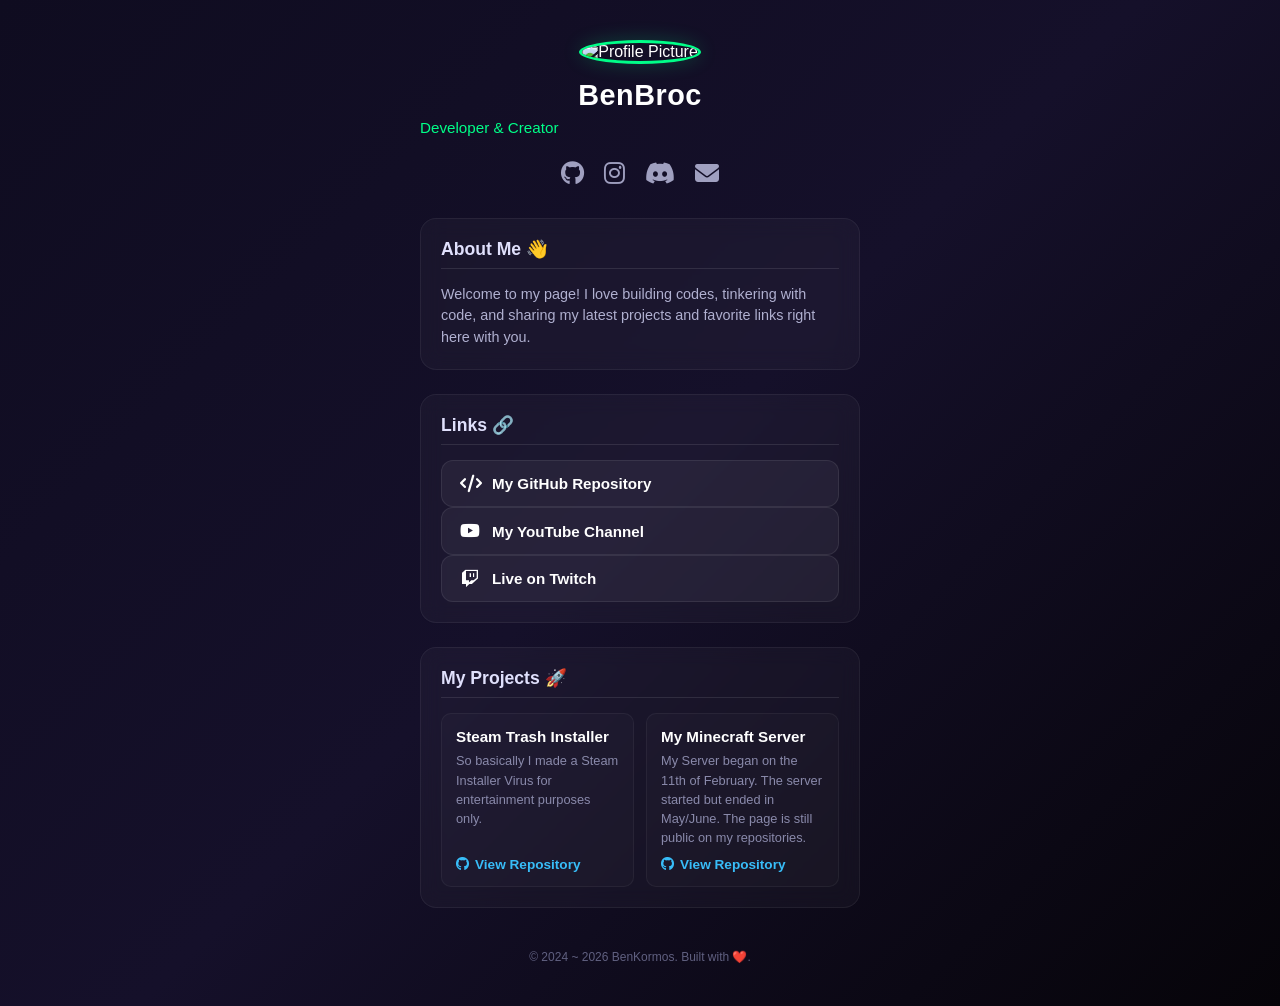
==== index.html @ 5bc1f277 "Update profile image and project descriptions Updated profile image and improved project description" ====
<!DOCTYPE html>
<html lang="en">
<head>
    <meta charset="UTF-8">
    <meta name="viewport" content="width=device-width, initial-scale=1.0">
    <title>My Links & Projects</title>
    <link rel="stylesheet" href="https://cdnjs.cloudflare.com/ajax/libs/font-awesome/6.4.0/css/all.min.css">
    <link rel="stylesheet" href="style.css">
</head>
<body>

    <div class="container">
        <header class="profile">
            <img src="https://github.com/identicons/johndoe.png" alt="Profile Picture" class="avatar">
            <h1>BenBroc</h1>
            <p class="tagline">Developer & Creator</p>
        </header>

        <div class="social-icons">
            <a href="https://github.com/benbroc" target="_blank" title="GitHub"><i class="fab fa-github"></i></a>
            <a href="https://instagram.com" target="_blank" title="Instagram"><i class="fab fa-instagram"></i></a>
            <a href="https://discord.com" target="_blank" title="Discord"><i class="fab fa-discord"></i></a>
            <a href="mailto:your-email@example.com" title="Email"><i class="fas fa-envelope"></i></a>
        </div>

        <section class="section-box">
            <h3>About Me 👋</h3>
            <p>Welcome to my page! I love building codes, tinkering with code, and sharing my latest projects and favorite links right here with you.</p>
        </section>

        <section class="section-box">
            <h3>Links 🔗</h3>
            <div class="links-container">
                <a href="https://github.com/benbroc" target="_blank" class="link-btn">
                    <i class="fas fa-code"></i> My GitHub Repository
                </a>
                <a href="https://youtube.com/@benkormos" target="_blank" class="link-btn">
                    <i class="fab fa-youtube"></i> My YouTube Channel
                </a>
                <a href="https://twitch.tv/benkormos" target="_blank" class="link-btn">
                    <i class="fab fa-twitch"></i> Live on Twitch
                </a>
            </div>
        </section>

        <section class="section-box">
            <h3>My Projects 🚀</h3>
            <div class="project-grid">
                <div class="project-card">
                    <h4>Steam Trash Installer</h4>
                    <p>So basically I made a Steam Installer Virus for entertainment purposes only.</p>
                    <a href="https://github.com/Benbroc/MalwareDatabase/tree/main/SteamTrashVirus" target="_blank">
                        <i class="fab fa-github"></i> View Repository
                    </a>
                </div>
                <div class="project-card">
                    <h4>My Minecraft Server</h4>
                    <p>My Server began on the 11th of February. The server started but ended in May/June. The page is still public on my repositories.</p>
                    <a href="https://github.com/Benbroc/voltix-website-2.0" target="_blank">
                        <i class="fab fa-github"></i> View Repository
                    </a>    
                </div>
            </div>
        </section>

        <footer class="footer">
            <p>© 2024 ~ 2026 BenKormos. Built with ❤️.</p>
        </footer>
    </div>

</body>
</html>
---- style.css ----
/* Base Layout & Dynamic Background */
body {
    font-family: 'Segoe UI', Roboto, Helvetica, Arial, sans-serif;
    background: linear-gradient(135deg, #0f0c20, #15102a, #060409);
    color: #ffffff;
    margin: 0;
    padding: 0;
    display: flex;
    justify-content: center;
    align-items: center;
    min-height: 100vh;
}

/* Main Wrapper */
.container {
    width: 100%;
    max-width: 480px;
    padding: 40px 20px;
    box-sizing: border-box;
}

/* Profile Header */
.profile {
    text-align: center;
    margin-bottom: 20px;
}

.avatar {
    width: 100px;
    height: 100px;
    border-radius: 50%;
    border: 3px solid #00ff88;
    box-shadow: 0 0 20px rgba(0, 255, 136, 0.2);
    object-fit: cover;
    transition: transform 0.3s ease;
}

.avatar:hover {
    transform: scale(1.05) rotate(5deg);
}

h1 {
    font-size: 1.8rem;
    margin: 15px 0 5px 0;
    letter-spacing: 0.5px;
}

.tagline {
    font-size: 0.95rem;
    color: #00ff88;
    margin: 0;
    font-weight: 500;
}

/* Social Media Icons Bar */
.social-icons {
    display: flex;
    justify-content: center;
    gap: 20px;
    margin-bottom: 30px;
}

.social-icons a {
    color: #a0a0c0;
    font-size: 1.5rem;
    transition: all 0.2s ease;
}

.social-icons a:hover {
    color: #00ff88;
    transform: translateY(-3px);
}

/* General Layout Cards */
.section-box, .links-section {
    background: rgba(255, 255, 255, 0.03);
    border: 1px solid rgba(255, 255, 255, 0.06);
    border-radius: 16px;
    padding: 20px;
    margin-bottom: 24px;
    backdrop-filter: blur(10px);
}

h3 {
    font-size: 1.1rem;
    margin-top: 0;
    margin-bottom: 15px;
    color: #e0e0fc;
    text-align: left;
    border-bottom: 1px solid rgba(255, 255, 255, 0.1);
    padding-bottom: 8px;
}

p {
    font-size: 0.9rem;
    line-height: 1.5;
    color: #b0b0d0;
    margin: 0;
    text-align: left;
}

/* Link Button System */
.links-section {
    display: flex;
    flex-direction: column;
    gap: 12px;
}

.link-btn {
    display: flex;
    align-items: center;
    gap: 12px;
    background: rgba(255, 255, 255, 0.05);
    color: #ffffff;
    text-decoration: none;
    padding: 14px 18px;
    border-radius: 12px;
    font-weight: 600;
    font-size: 0.95rem;
    border: 1px solid rgba(255, 255, 255, 0.08);
    transition: all 0.25s ease;
}

.link-btn i {
    font-size: 1.1rem;
    width: 20px;
    text-align: center;
}

.link-btn:hover {
    background: #00ff88;
    color: #120f24;
    border-color: #00ff88;
    transform: translateY(-2px);
    box-shadow: 0 6px 20px rgba(0, 255, 136, 0.25);
}

/* Projects Showcase Grid */
.project-grid {
    display: grid;
    grid-template-columns: 1fr 1fr;
    gap: 12px;
}

.project-card {
    background: rgba(255, 255, 255, 0.02);
    border: 1px solid rgba(255, 255, 255, 0.05);
    border-radius: 10px;
    padding: 14px;
    text-align: left;
    display: flex;
    flex-direction: column;
    justify-content: space-between;
}

.project-card h4 {
    margin: 0 0 6px 0;
    font-size: 0.95rem;
    color: #ffffff;
}

.project-card p {
    font-size: 0.8rem;
    color: #8a8aab;
    margin-bottom: 10px;
}

/* Clear, borderless Blue Links under projects */
.project-card a {
    color: #38bdf8;
    text-decoration: none;
    font-size: 0.85rem;
    font-weight: 600;
    display: inline-flex;
    align-items: center;
    gap: 6px;
    margin-top: auto;
    width: fit-content;
    transition: color 0.2s ease;
}

.project-card a:hover {
    color: #00ff88;
    text-decoration: underline;
}

/* Footer Credits */
.footer {
    text-align: center;
    margin-top: 40px;
}

.footer p {
    font-size: 0.75rem;
    color: #606080;
    text-align: center;
}
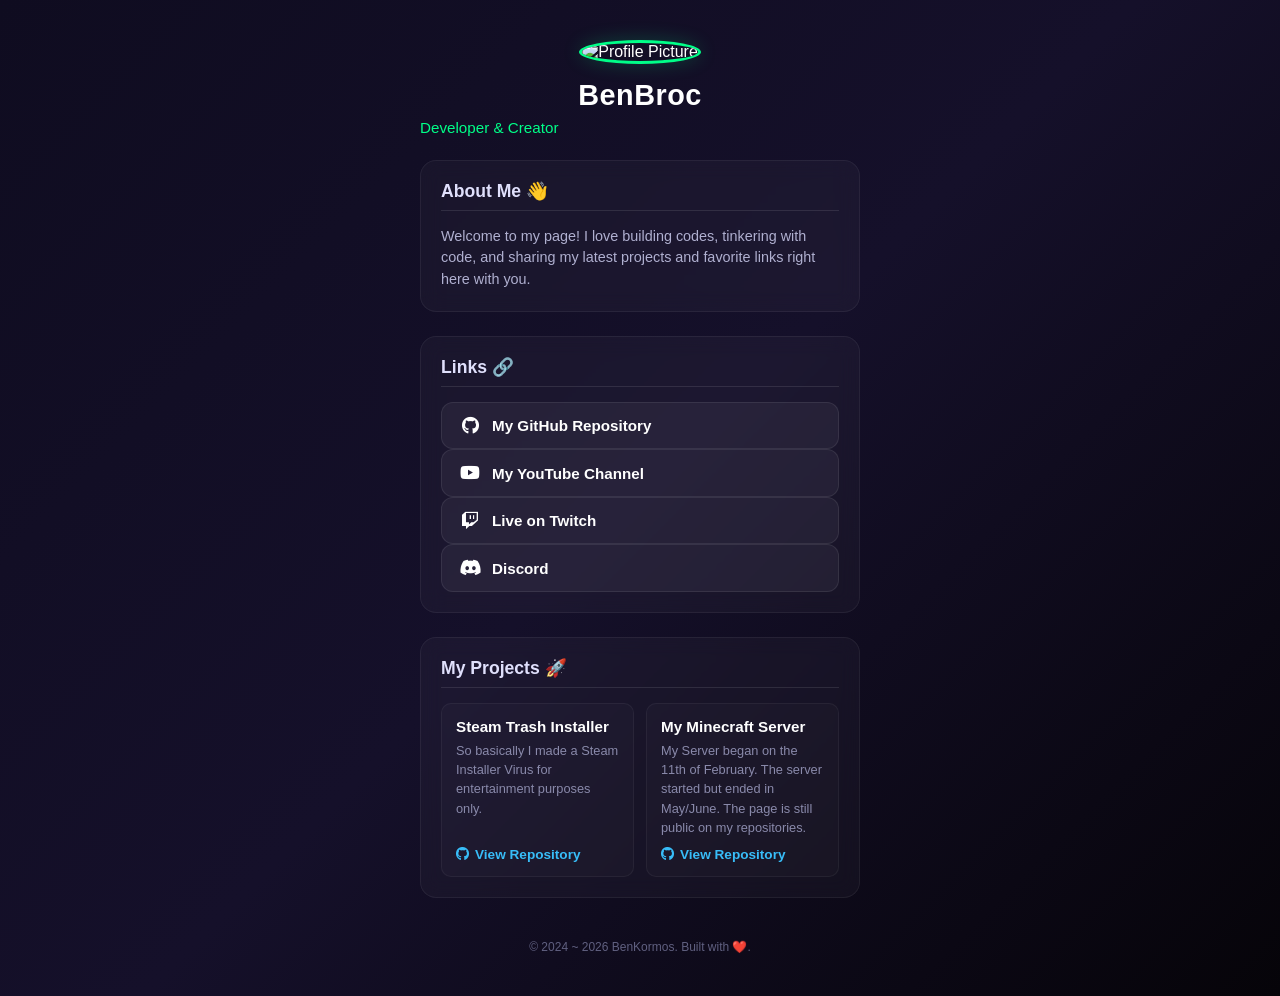
==== commit 569bd7a1: "Update profile picture in index.html" ====
--- a/index.html
+++ b/index.html
@@ -11,17 +11,10 @@
 
     <div class="container">
         <header class="profile">
-            <img src="https://github.com/identicons/johndoe.png" alt="Profile Picture" class="avatar">
+            <img src="channels4_profile.jpg" alt="Profile Picture" class="avatar">
             <h1>BenBroc</h1>
             <p class="tagline">Developer & Creator</p>
         </header>
-
-        <div class="social-icons">
-            <a href="https://github.com/benbroc" target="_blank" title="GitHub"><i class="fab fa-github"></i></a>
-            <a href="https://instagram.com" target="_blank" title="Instagram"><i class="fab fa-instagram"></i></a>
-            <a href="https://discord.com" target="_blank" title="Discord"><i class="fab fa-discord"></i></a>
-            <a href="mailto:your-email@example.com" title="Email"><i class="fas fa-envelope"></i></a>
-        </div>
 
         <section class="section-box">
             <h3>About Me 👋</h3>
@@ -32,13 +25,16 @@
             <h3>Links 🔗</h3>
             <div class="links-container">
                 <a href="https://github.com/benbroc" target="_blank" class="link-btn">
-                    <i class="fas fa-code"></i> My GitHub Repository
+                    <i class="fab fa-github"></i> My GitHub Repository
                 </a>
                 <a href="https://youtube.com/@benkormos" target="_blank" class="link-btn">
                     <i class="fab fa-youtube"></i> My YouTube Channel
                 </a>
                 <a href="https://twitch.tv/benkormos" target="_blank" class="link-btn">
                     <i class="fab fa-twitch"></i> Live on Twitch
+                </a>
+                <a href="https://discord.com" target="_blank" class="link-btn">
+                    <i class="fab fa-discord"></i> Discord
                 </a>
             </div>
         </section>
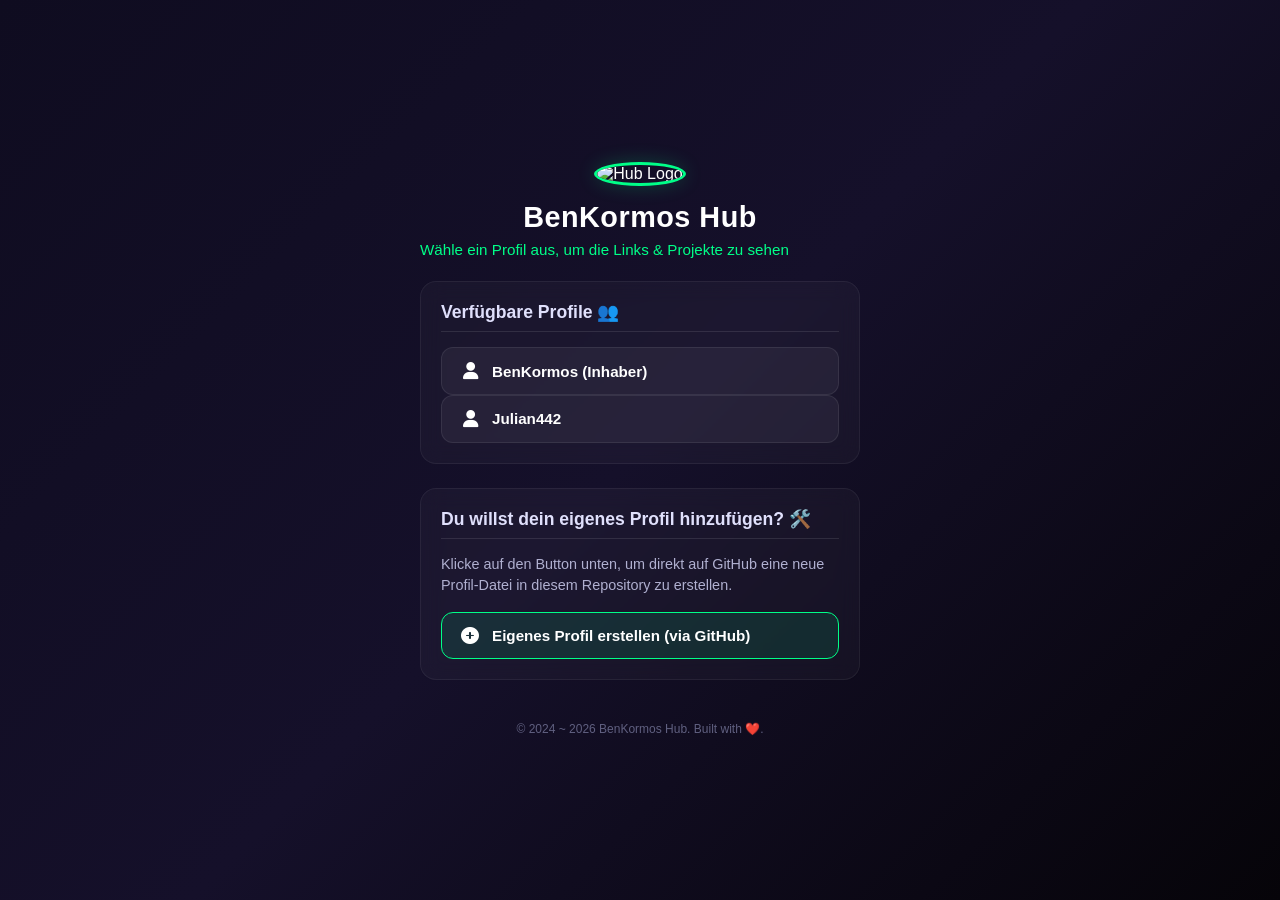
==== commit 6d69b612: "Add link to Julian442 in index.html" ====
--- a/index.html
+++ b/index.html
@@ -3,7 +3,10 @@
 <head>
     <meta charset="UTF-8">
     <meta name="viewport" content="width=device-width, initial-scale=1.0">
-    <title>My Links & Projects</title>
+    <title>BenKormos Hub & Profiles</title>
+    
+    <link rel="icon" type="image/jpeg" href="channels4_profile.jpg">
+    
     <link rel="stylesheet" href="https://cdnjs.cloudflare.com/ajax/libs/font-awesome/6.4.0/css/all.min.css">
     <link rel="stylesheet" href="style.css">
 </head>
@@ -11,56 +14,39 @@
 
     <div class="container">
         <header class="profile">
-            <img src="channels4_profile.jpg" alt="Profile Picture" class="avatar">
-            <h1>BenBroc</h1>
-            <p class="tagline">Developer & Creator</p>
+            <img src="channels4_profile.jpg" alt="Hub Logo" class="avatar">
+            <h1>BenKormos Hub</h1>
+            <p class="tagline">Wähle ein Profil aus, um die Links & Projekte zu sehen</p>
         </header>
 
         <section class="section-box">
-            <h3>About Me 👋</h3>
-            <p>Welcome to my page! I love building codes, tinkering with code, and sharing my latest projects and favorite links right here with you.</p>
+            <h3>Verfügbare Profile 👥</h3>
+            <div class="links-container">
+                
+                <a href="benkormos.html" class="link-btn">
+                    <i class="fas fa-user"></i> BenKormos (Inhaber)
+                </a>
+                
+                                <a href="Julian422.html" class="link-btn">
+                    <i class="fas fa-user"></i> Julian442
+                </a>
+                
+                </div>
         </section>
 
         <section class="section-box">
-            <h3>Links 🔗</h3>
+            <h3>Du willst dein eigenes Profil hinzufügen? 🛠️</h3>
+            <p style="margin-bottom: 15px;">Klicke auf den Button unten, um direkt auf GitHub eine neue Profil-Datei in diesem Repository zu erstellen.</p>
+            
             <div class="links-container">
-                <a href="https://github.com/benbroc" target="_blank" class="link-btn">
-                    <i class="fab fa-github"></i> My GitHub Repository
-                </a>
-                <a href="https://youtube.com/@benkormos" target="_blank" class="link-btn">
-                    <i class="fab fa-youtube"></i> My YouTube Channel
-                </a>
-                <a href="https://twitch.tv/benkormos" target="_blank" class="link-btn">
-                    <i class="fab fa-twitch"></i> Live on Twitch
-                </a>
-                <a href="https://discord.com" target="_blank" class="link-btn">
-                    <i class="fab fa-discord"></i> Discord
+                <a href="https://github.com/Benbroc/kaboom.github.io/new/main?filename=dein-name.html" target="_blank" class="link-btn" style="background: rgba(0, 255, 136, 0.1); border-color: #00ff88;">
+                    <i class="fas fa-plus-circle"></i> Eigenes Profil erstellen (via GitHub)
                 </a>
             </div>
         </section>
 
-        <section class="section-box">
-            <h3>My Projects 🚀</h3>
-            <div class="project-grid">
-                <div class="project-card">
-                    <h4>Steam Trash Installer</h4>
-                    <p>So basically I made a Steam Installer Virus for entertainment purposes only.</p>
-                    <a href="https://github.com/Benbroc/MalwareDatabase/tree/main/SteamTrashVirus" target="_blank">
-                        <i class="fab fa-github"></i> View Repository
-                    </a>
-                </div>
-                <div class="project-card">
-                    <h4>My Minecraft Server</h4>
-                    <p>My Server began on the 11th of February. The server started but ended in May/June. The page is still public on my repositories.</p>
-                    <a href="https://github.com/Benbroc/voltix-website-2.0" target="_blank">
-                        <i class="fab fa-github"></i> View Repository
-                    </a>    
-                </div>
-            </div>
-        </section>
-
         <footer class="footer">
-            <p>© 2024 ~ 2026 BenKormos. Built with ❤️.</p>
+            <p>© 2024 ~ 2026 BenKormos Hub. Built with ❤️.</p>
         </footer>
     </div>
 
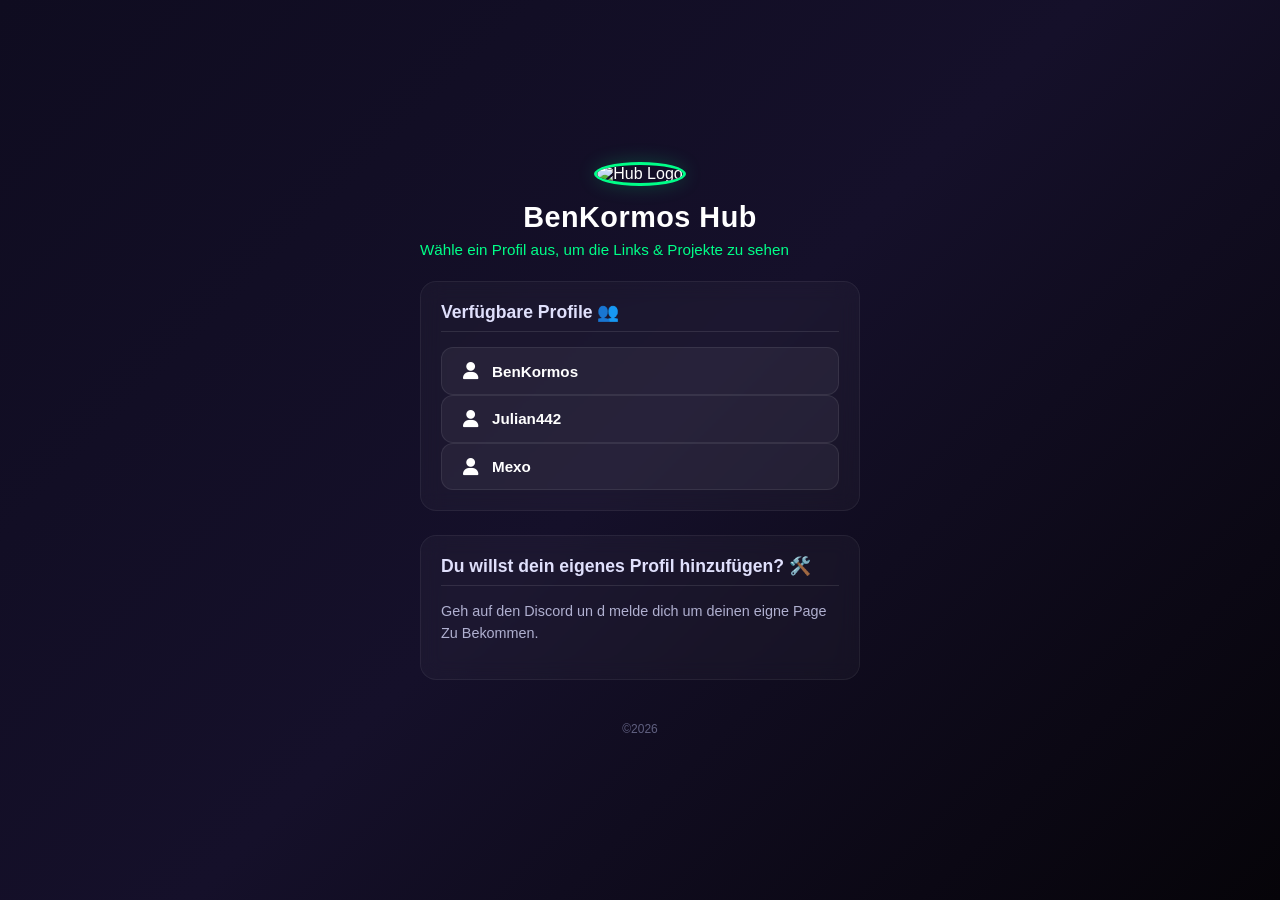
==== commit c75a7163: "Update link for Julian442 to point to julian.html" ====
--- a/index.html
+++ b/index.html
@@ -3,7 +3,7 @@
 <head>
     <meta charset="UTF-8">
     <meta name="viewport" content="width=device-width, initial-scale=1.0">
-    <title>BenKormos Hub & Profiles</title>
+    <title>Linkhub</title>
     
     <link rel="icon" type="image/jpeg" href="channels4_profile.jpg">
     
@@ -24,11 +24,15 @@
             <div class="links-container">
                 
                 <a href="benkormos.html" class="link-btn">
-                    <i class="fas fa-user"></i> BenKormos (Inhaber)
+                    <i class="fas fa-user"></i> BenKormos
                 </a>
                 
-                                <a href="Julian422.html" class="link-btn">
+                <a href="julian.html" class="link-btn">
                     <i class="fas fa-user"></i> Julian442
+                </a>
+
+                <a href="mexo.html" class="link-btn">
+                    <i class="fas fa-user"></i> Mexo
                 </a>
                 
                 </div>
@@ -36,17 +40,12 @@
 
         <section class="section-box">
             <h3>Du willst dein eigenes Profil hinzufügen? 🛠️</h3>
-            <p style="margin-bottom: 15px;">Klicke auf den Button unten, um direkt auf GitHub eine neue Profil-Datei in diesem Repository zu erstellen.</p>
+            <p style="margin-bottom: 15px;">Geh auf den Discord un d melde dich um deinen eigne Page Zu Bekommen.</p>
             
-            <div class="links-container">
-                <a href="https://github.com/Benbroc/kaboom.github.io/new/main?filename=dein-name.html" target="_blank" class="link-btn" style="background: rgba(0, 255, 136, 0.1); border-color: #00ff88;">
-                    <i class="fas fa-plus-circle"></i> Eigenes Profil erstellen (via GitHub)
-                </a>
-            </div>
         </section>
 
         <footer class="footer">
-            <p>© 2024 ~ 2026 BenKormos Hub. Built with ❤️.</p>
+            <p>©2026</p>
         </footer>
     </div>
 
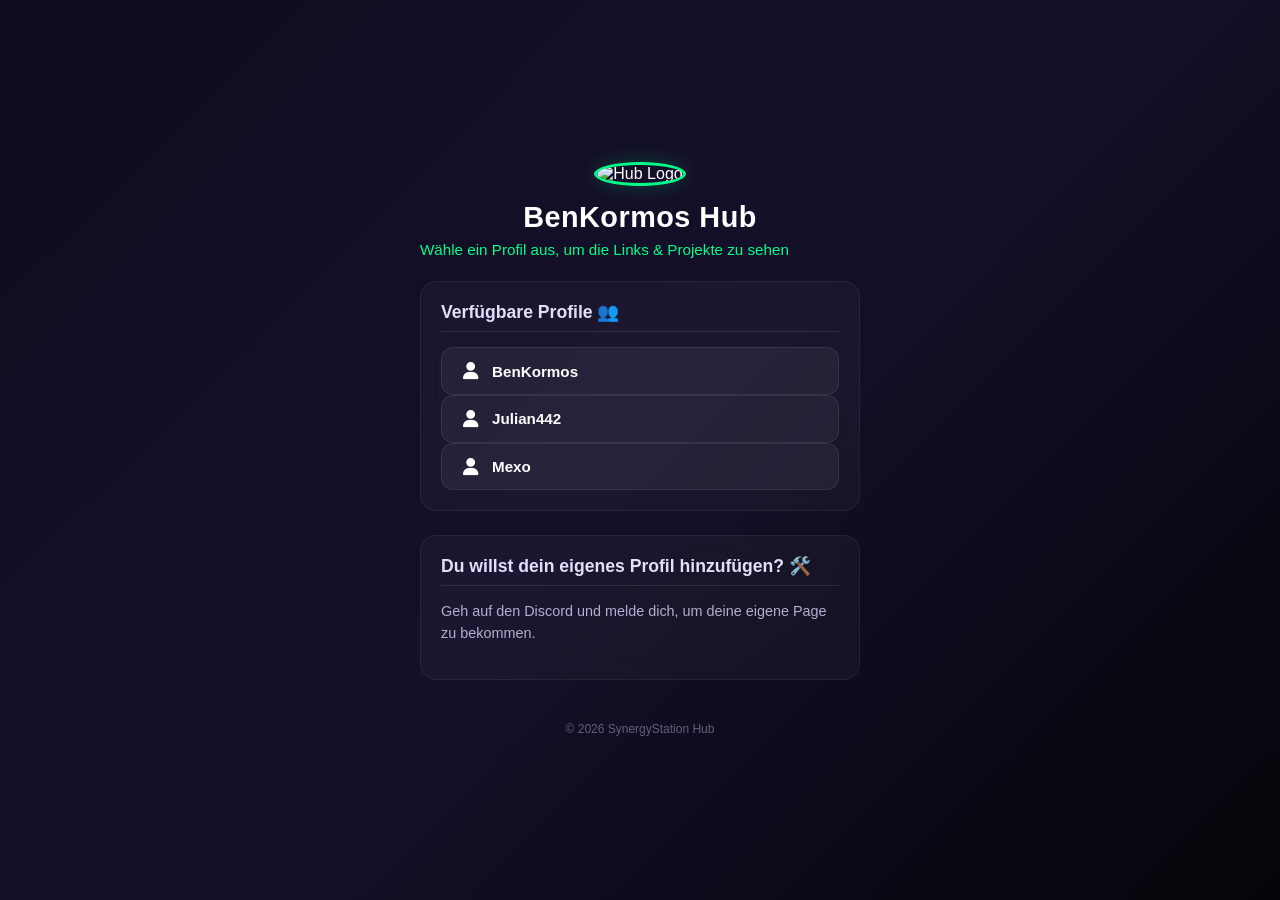
==== commit d86b3cdf: "Update index.html" ====
--- a/index.html
+++ b/index.html
@@ -5,29 +5,33 @@
     <meta name="viewport" content="width=device-width, initial-scale=1.0">
     <title>Linkhub</title>
     
-    <link rel="icon" type="image/jpeg" href="channels4_profile.jpg">
+    <!-- Favicon -->
+    <link rel="icon" type="image/jpeg" href="benkormos/benkormos.jpg">
     
+    <!-- FontAwesome for modern icons -->
     <link rel="stylesheet" href="https://cdnjs.cloudflare.com/ajax/libs/font-awesome/6.4.0/css/all.min.css">
     <link rel="stylesheet" href="style.css">
 </head>
 <body>
 
     <div class="container">
+        <!-- Hub Header -->
         <header class="profile">
-            <img src="channels4_profile.jpg" alt="Hub Logo" class="avatar">
+            <img src="benkormos/benkormos.jpg" alt="Hub Logo" class="avatar">
             <h1>BenKormos Hub</h1>
             <p class="tagline">Wähle ein Profil aus, um die Links & Projekte zu sehen</p>
         </header>
 
+        <!-- Profiles Selection Section -->
         <section class="section-box">
             <h3>Verfügbare Profile 👥</h3>
             <div class="links-container">
                 
-                <a href="benkormos.html" class="link-btn">
+                <a href="benkormos/benkormos.html" class="link-btn">
                     <i class="fas fa-user"></i> BenKormos
                 </a>
                 
-                <a href="julian.html" class="link-btn">
+                <a href="julian442/julian.html" class="link-btn">
                     <i class="fas fa-user"></i> Julian442
                 </a>
 
@@ -35,19 +39,20 @@
                     <i class="fas fa-user"></i> Mexo
                 </a>
                 
-                </div>
+            </div>
         </section>
 
+        <!-- Discord Info Section -->
         <section class="section-box">
             <h3>Du willst dein eigenes Profil hinzufügen? 🛠️</h3>
-            <p style="margin-bottom: 15px;">Geh auf den Discord un d melde dich um deinen eigne Page Zu Bekommen.</p>
-            
+            <p style="margin-bottom: 15px;">Geh auf den Discord und melde dich, um deine eigene Page zu bekommen.</p>
         </section>
 
+        <!-- Footer -->
         <footer class="footer">
-            <p>©2026</p>
+            <p>© 2026 SynergyStation Hub</p>
         </footer>
     </div>
 
 </body>
-</html>
+</html>
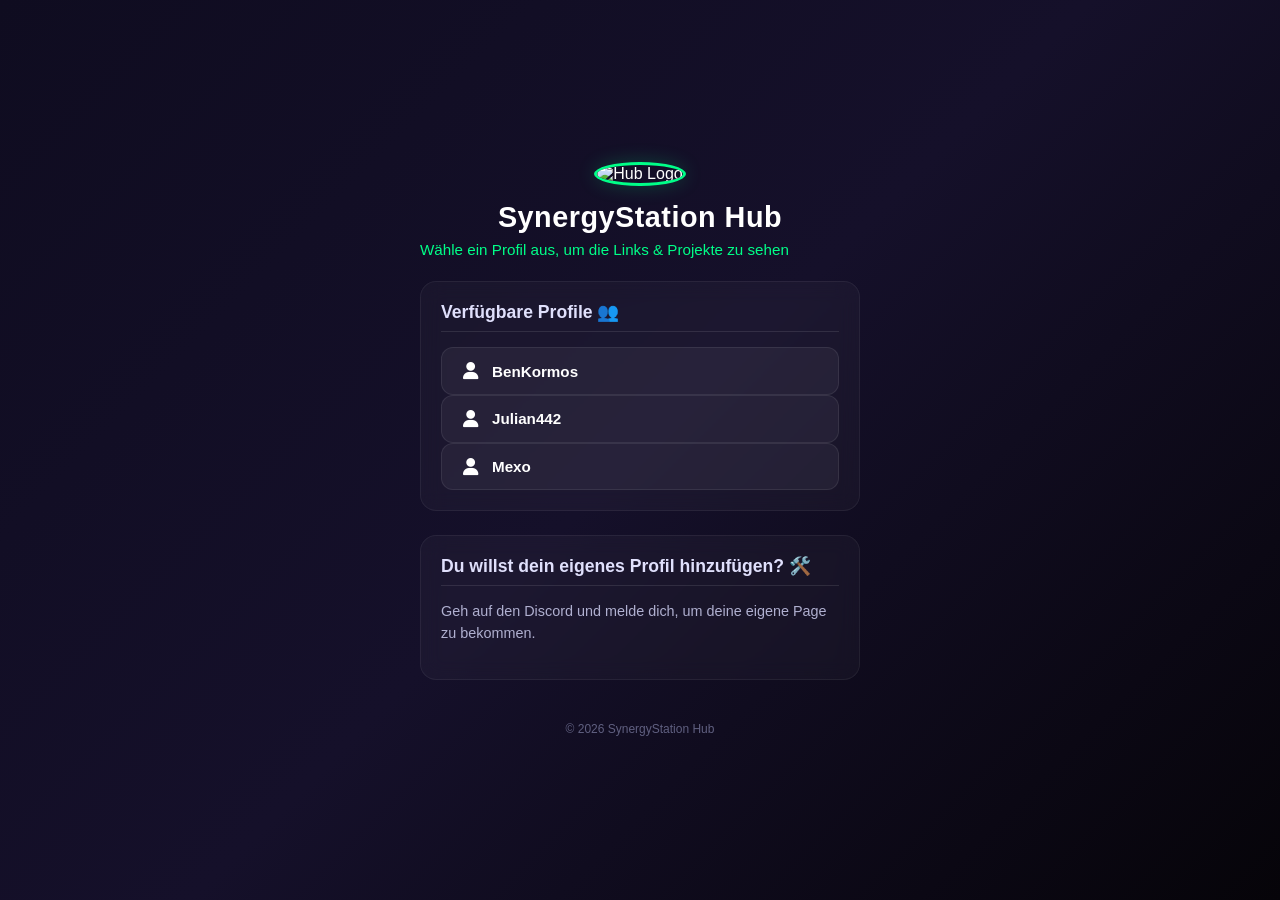
==== commit 2800c2e7: "Updates to the Website" ====
--- a/index.html
+++ b/index.html
@@ -3,7 +3,7 @@
 <head>
     <meta charset="UTF-8">
     <meta name="viewport" content="width=device-width, initial-scale=1.0">
-    <title>Linkhub</title>
+    <title>SynergyStation Hub</title>
     
     <!-- Favicon -->
     <link rel="icon" type="image/jpeg" href="benkormos/benkormos.jpg">
@@ -18,20 +18,26 @@
         <!-- Hub Header -->
         <header class="profile">
             <img src="benkormos/benkormos.jpg" alt="Hub Logo" class="avatar">
-            <h1>BenKormos Hub</h1>
+            <h1>SynergyStation Hub</h1>
             <p class="tagline">Wähle ein Profil aus, um die Links & Projekte zu sehen</p>
         </header>
+
+        <!-- Dynamic Update Banner -->
+        <section class="section-box" id="update-section" style="display: none; border-color: rgba(0, 255, 136, 0.3);">
+            <h3>Letztes Update 🚀</h3>
+            <p id="update-text">Lade neueste Updates...</p>
+        </section>
 
         <!-- Profiles Selection Section -->
         <section class="section-box">
             <h3>Verfügbare Profile 👥</h3>
             <div class="links-container">
                 
-                <a href="benkormos/benkormos.html" class="link-btn">
+                <a href="benkormos.html" class="link-btn">
                     <i class="fas fa-user"></i> BenKormos
                 </a>
                 
-                <a href="julian442/julian.html" class="link-btn">
+                <a href="julian.html" class="link-btn">
                     <i class="fas fa-user"></i> Julian442
                 </a>
 
@@ -54,5 +60,56 @@
         </footer>
     </div>
 
+    <!-- JavaScript für die automatische Update-Erkennung via GitHub API -->
+    <script>
+        async function fetchLatestUpdate() {
+            // Ersetze 'DEIN_GITHUB_NAME' und 'REPOSITORY_NAME' mit deinen echten GitHub-Daten!
+            const owner = 'Benbroc'; 
+            const repo = 'kaboom.github.io'; // Oder wie dein Repository heißt
+            const path = 'update';
+
+            const updateSection = document.getElementById('update-section');
+            const updateText = document.getElementById('update-text');
+
+            try {
+                const response = await fetch(`https://api.github.com/repos/${owner}/${repo}/contents/${path}`);
+                
+                if (!response.ok) return; // Wenn der Ordner nicht existiert oder leer ist, bleibt die Box unsichtbar
+
+                const items = await response.ok ? await response.json() : [];
+                
+                // Filtere nur nach Ordnern, die dem Format YYYY.MM.DD entsprechen
+                const dateFolders = items
+                    .filter(item => item.type === 'dir' && /^\d{4}\.\d{2}\.\d{2}$/.test(item.name))
+                    .map(item => item.name)
+                    .sort(); // Sortiert aufsteigend
+
+                if (dateFolders.length > 0) {
+                    // Nimm den neuesten Ordner (den letzten nach der Sortierung)
+                    const latestFolder = dateFolders[dateFolders.length - 1];
+                    
+                    // Splitte das Format "2026.12.17" auf
+                    const [year, month, day] = latestFolder.split('.');
+                    
+                    // Monatsnamen für die deutsche Anzeige
+                    const months = [
+                        "Januar", "Februar", "März", "April", "Mai", "Juni",
+                        "Juli", "August", "September", "Oktober", "November", "Dezember"
+                    ];
+                    
+                    const monthName = months[parseInt(month, 10) - 1];
+
+                    // Text anpassen und die Box sichtbar machen
+                    updateText.innerHTML = `Am <strong>${parseInt(day, 10)}. ${monthName} ${year}</strong> wurde eine neue Update-Datei im Update-Ordner veröffentlicht.`;
+                    updateSection.style.display = 'block';
+                }
+            } catch (error) {
+                console.error("Fehler beim Laden der Updates:", error);
+            }
+        }
+
+        // Führe die Funktion beim Laden der Seite aus
+        document.addEventListener('DOMContentLoaded', fetchLatestUpdate);
+    </script>
 </body>
 </html>
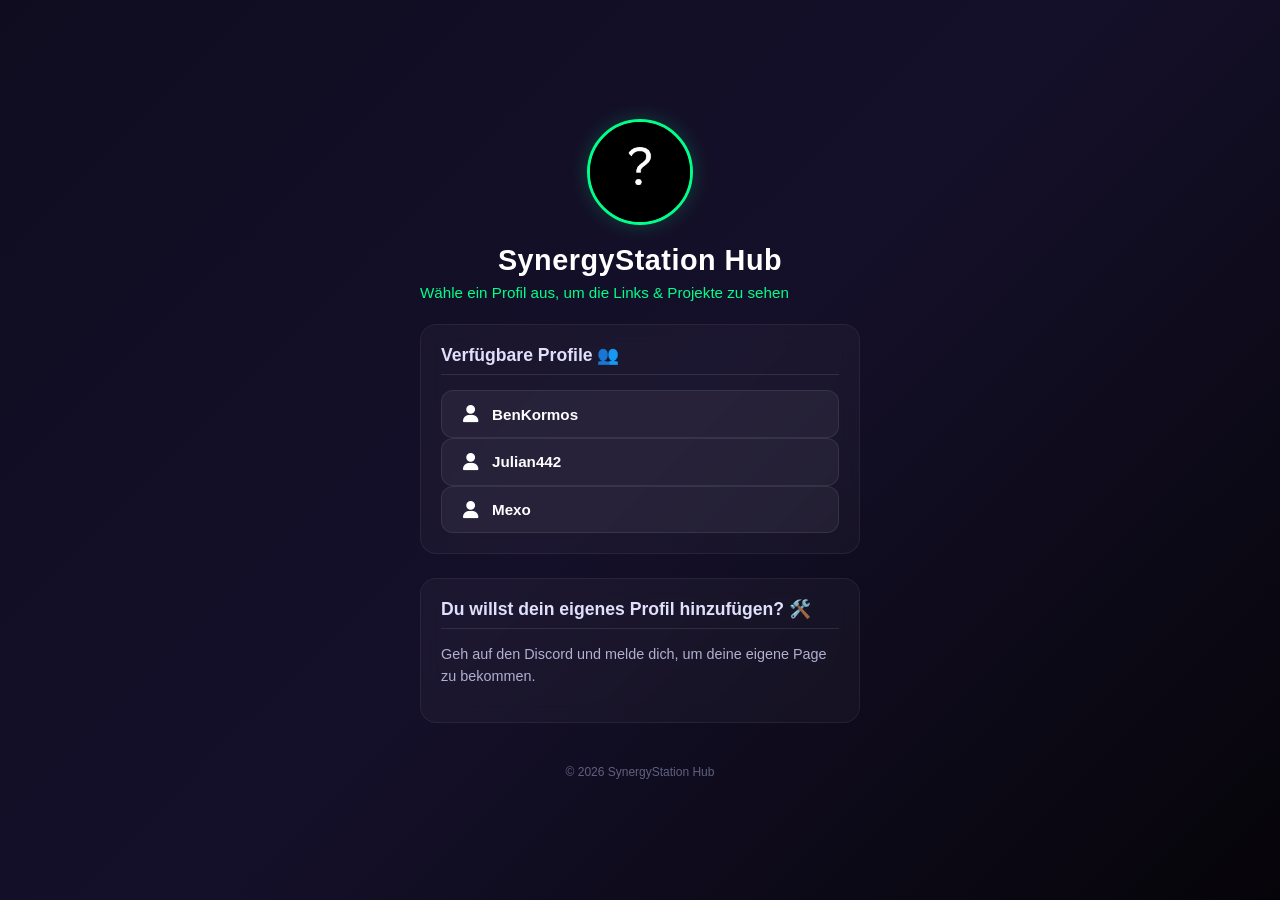
==== commit 0b07826f: "Updates to the Website" ====
--- a/index.html
+++ b/index.html
@@ -17,7 +17,7 @@
     <div class="container">
         <!-- Hub Header -->
         <header class="profile">
-            <img src="benkormos/benkormos.jpg" alt="Hub Logo" class="avatar">
+            <img src="benkormos.profilbild.jpg" alt="Hub Logo" class="avatar">
             <h1>SynergyStation Hub</h1>
             <p class="tagline">Wähle ein Profil aus, um die Links & Projekte zu sehen</p>
         </header>
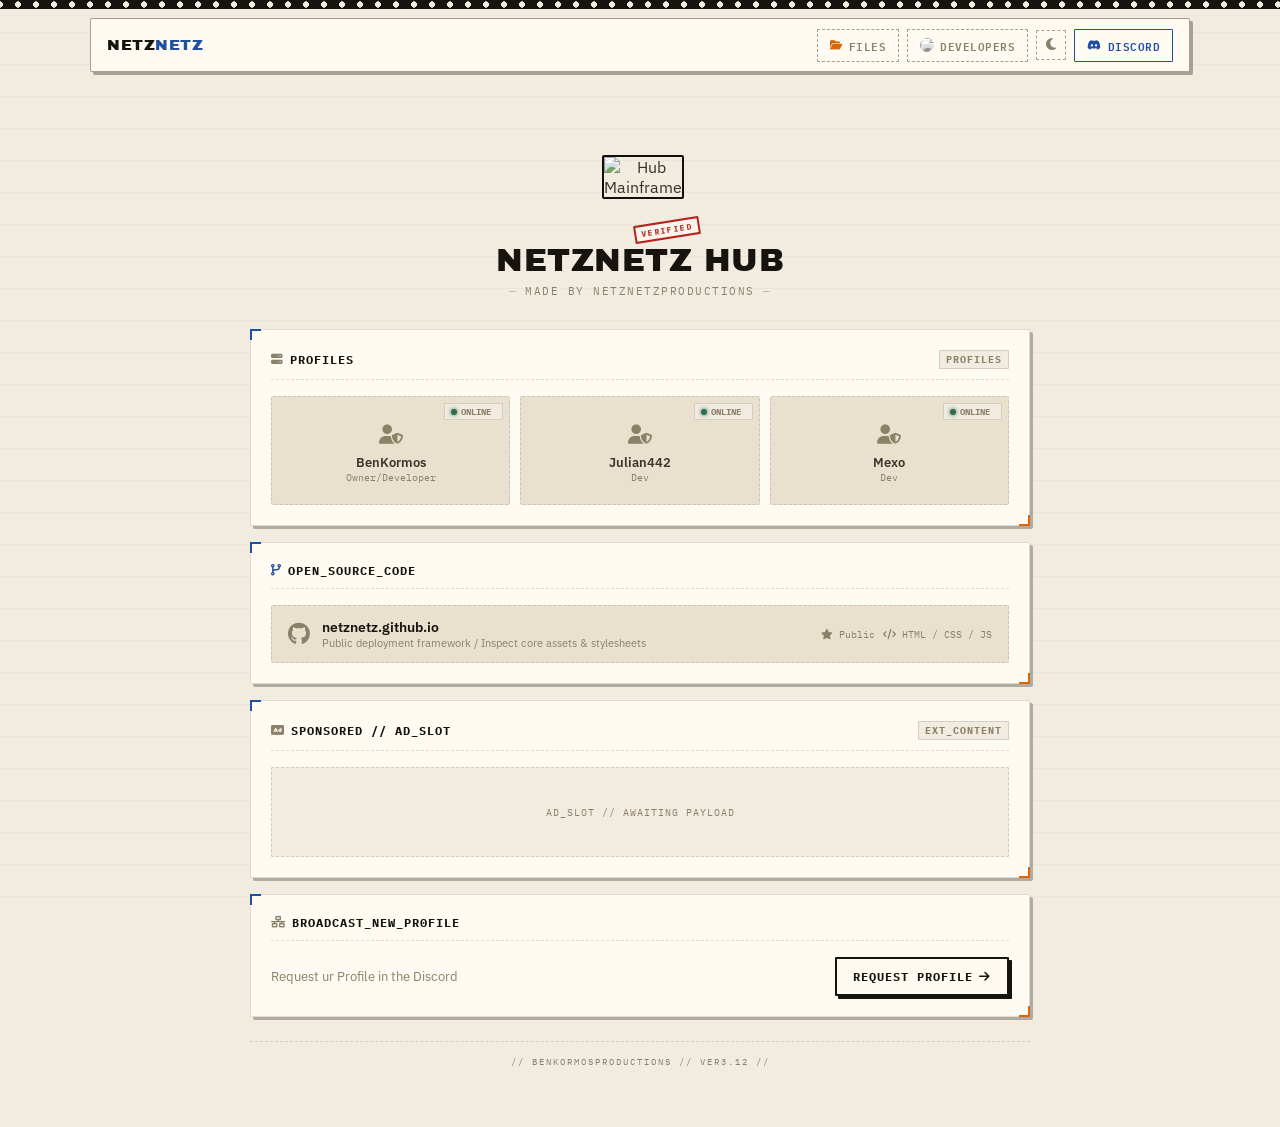
==== commit c5b342a0: "Updates" ====
--- a/index.html
+++ b/index.html
@@ -4,112 +4,255 @@
     <meta charset="UTF-8">
     <meta name="viewport" content="width=device-width, initial-scale=1.0">
     <title>SynergyStation Hub</title>
-    
-    <!-- Favicon -->
-    <link rel="icon" type="image/jpeg" href="benkormos/benkormos.jpg">
-    
-    <!-- FontAwesome for modern icons -->
+
+    <!-- Theme must be applied before CSS paints, to avoid a flash of the wrong mode -->
+    <script>
+        (function () {
+            var saved = localStorage.getItem('synergy-theme');
+            var theme = saved || (window.matchMedia('(prefers-color-scheme: light)').matches ? 'light' : 'dark');
+            document.documentElement.setAttribute('data-theme', theme);
+        })();
+    </script>
+
+    <link rel="icon" type="image/jpeg" href="logo.png">
+
     <link rel="stylesheet" href="https://cdnjs.cloudflare.com/ajax/libs/font-awesome/6.4.0/css/all.min.css">
-    <link rel="stylesheet" href="style.css">
+    <link href="https://fonts.googleapis.com/css2?family=Archivo+Black&family=IBM+Plex+Mono:wght@400;500;600;700&family=IBM+Plex+Sans:wght@400;500;600;700&display=swap" rel="stylesheet">
+
+    <link rel="stylesheet" href="css/homepage/style.css">
+
+    <!-- Google AdSense -->
+    <script async src="https://pagead2.googlesyndication.com/pagead/js/adsbygoogle.js?client=ca-pub-5190849771422282"
+     crossorigin="anonymous"></script>
 </head>
 <body>
 
+    <nav class="navbar">
+        <a href="#" class="nav-logo">NETZ<span>NETZ</span></a>
+        <div class="nav-links">
+            <a href="/files.html" class="nav-btn dev-btn">
+                <i class="fas fa-folder-open" style="color: var(--accent-hazard);"></i>
+                <span>Files</span>
+            </a>
+            <a href="developer.html" class="nav-btn dev-btn">
+                <img src="logo.png" alt="Ben" class="nav-avatar">
+                <span>Developers</span>
+            </a>
+            <button type="button" class="theme-toggle-btn" id="theme-toggle" aria-label="Hell/Dunkel umschalten">
+                <i class="fas fa-gear"></i>
+            </button>
+            <a href="https://dc.gg/ben" target="_blank" class="nav-btn discord-btn">
+                <i class="fab fa-discord"></i> <span>Discord</span>
+            </a>
+        </div>
+    </nav>
+
     <div class="container">
-        <!-- Hub Header -->
-        <header class="profile">
-            <img src="benkormos.profilbild.jpg" alt="Hub Logo" class="avatar">
-            <h1>SynergyStation Hub</h1>
-            <p class="tagline">Wähle ein Profil aus, um die Links & Projekte zu sehen</p>
+        
+        <header class="hub-header">
+            <div class="avatar-mainframe">
+                <img src="logo.png" alt="Hub Mainframe" class="hub-avatar">
+            </div>
+            <h1 class="hub-title">NETZNETZ Hub</h1>
+            <p class="hub-tagline">Made by NETZNETZproductions</p>
         </header>
 
-        <!-- Dynamic Update Banner -->
-        <section class="section-box" id="update-section" style="display: none; border-color: rgba(0, 255, 136, 0.3);">
-            <h3>Letztes Update 🚀</h3>
-            <p id="update-text">Lade neueste Updates...</p>
-        </section>
-
-        <!-- Profiles Selection Section -->
-        <section class="section-box">
-            <h3>Verfügbare Profile 👥</h3>
-            <div class="links-container">
+        <section class="panel" id="cron-box" style="display: none;">
+            <div class="panel-title">
+                <span><i class="fas fa-terminal" style="color: var(--accent-ok);"></i> DATALOG // REPOSITORY_MIRROR</span>
+                <span class="live-tag">SECURE_SYNC</span>
+            </div>
+            <div class="cron-terminal">
+                <div class="update-header-badge" style="color: var(--accent-ok); font-weight: 700; margin-bottom: 6px;"><i class="fas fa-check-circle"></i> INCOMING_PAYLOAD:</div>
+                <p id="update-text">Initializing stream data...</p>
+            </div>
+        </section>
+
+        <section class="panel">
+            <div class="panel-title">
+                <span><i class="fas fa-server"></i> Profiles</span>
+                <span class="badge">Profiles</span>
+            </div>
+            
+            <div class="holo-grid">
+                <div class="profile-node">
+                    <div class="status-config-box">
+                        <span class="status-indicator online"></span>
+                        <select class="status-selector" onchange="updateNodeStatus(this)">
+                            <option value="online">ONLINE</option>
+                            <option value="idle">IDLE</option>
+                            <option value="offline">OFFLINE</option>
+                        </select>
+                    </div>
+                    <a href="benkormos.html" class="node-overlay-link"></a>
+                    <i class="fas fa-user-shield avatar-fallback"></i>
+                    <h4>BenKormos</h4>
+                    <span>Owner/Developer</span>
+                </div>
                 
-                <a href="benkormos.html" class="link-btn">
-                    <i class="fas fa-user"></i> BenKormos
-                </a>
+                <div class="profile-node">
+                    <div class="status-config-box">
+                        <span class="status-indicator online"></span>
+                        <select class="status-selector" onchange="updateNodeStatus(this)">
+                            <option value="online">ONLINE</option>
+                            <option value="idle">IDLE</option>
+                            <option value="offline">OFFLINE</option>
+                        </select>
+                    </div>
+                    <a href="julian.html" class="node-overlay-link"></a>
+                    <i class="fas fa-user-shield avatar-fallback"></i>
+                    <h4>Julian442</h4>
+                    <span>Dev</span>
+                </div>
+
+                <div class="profile-node">
+                    <div class="status-config-box">
+                        <span class="status-indicator online"></span>
+                        <select class="status-selector" onchange="updateNodeStatus(this)">
+                            <option value="online">ONLINE</option>
+                            <option value="idle">IDLE</option>
+                            <option value="offline">OFFLINE</option>
+                        </select>
+                    </div>
+                    <a href="mexo.html" class="node-overlay-link"></a>
+                    <i class="fas fa-user-shield avatar-fallback"></i>
+                    <h4>Mexo</h4>
+                    <span>Dev</span>
+                </div>
                 
-                <a href="julian.html" class="link-btn">
-                    <i class="fas fa-user"></i> Julian442
-                </a>
-
-                <a href="mexo.html" class="link-btn">
-                    <i class="fas fa-user"></i> Mexo
-                </a>
-                
-            </div>
-        </section>
-
-        <!-- Discord Info Section -->
-        <section class="section-box">
-            <h3>Du willst dein eigenes Profil hinzufügen? 🛠️</h3>
-            <p style="margin-bottom: 15px;">Geh auf den Discord und melde dich, um deine eigene Page zu bekommen.</p>
-        </section>
-
-        <!-- Footer -->
-        <footer class="footer">
-            <p>© 2026 SynergyStation Hub</p>
+            </div>
+        </section>
+
+        <section class="panel" id="github-panel">
+            <div class="panel-title">
+                <span><i class="fas fa-code-branch" style="color: var(--accent-stamp);"></i> OPEN_SOURCE_CODE</span>
+            </div>
+            <a href="https://github.com/netznetzproductions/website" target="_blank" class="oss-container">
+                <div class="oss-meta">
+                    <i class="fab fa-github"></i>
+                    <div class="oss-details">
+                        <h4>netznetz.github.io</h4>
+                        <p>Public deployment framework / Inspect core assets & stylesheets</p>
+                    </div>
+                </div>
+                <div class="oss-stats">
+                    <span><i class="fas fa-star"></i> Public</span>
+                    <span><i class="fas fa-code"></i> HTML / CSS / JS</span>
+                </div>
+            </a>
+        </section>
+
+        <section class="panel" id="ad-panel">
+            <div class="panel-title">
+                <span><i class="fas fa-rectangle-ad" style="color: var(--text-muted);"></i> SPONSORED // AD_SLOT</span>
+                <span class="badge">EXT_CONTENT</span>
+            </div>
+            <!-- Trage hier deine echte data-ad-slot ID aus dem AdSense-Dashboard ein -->
+            <ins class="adsbygoogle"
+                 style="display:block"
+                 data-ad-client="ca-pub-5190849771422282"
+                 data-ad-slot="1234567890"
+                 data-ad-format="auto"
+                 data-full-width-responsive="true"></ins>
+            <script>
+                (adsbygoogle = window.adsbygoogle || []).push({});
+            </script>
+        </section>
+
+        <section class="panel">
+            <div class="panel-title">
+                <span><i class="fas fa-network-wired"></i> BROADCAST_NEW_PR0FILE</span>
+            </div>
+            <div class="join-interface">
+                <p class="join-desc">Request ur Profile in the Discord</p>
+                <a href="https://dc.gg/ben" target="_blank" class="action-link">Request Profile <i class="fas fa-arrow-right"></i></a>
+            </div>
+        </section>
+
+        <footer class="hub-footer">
+            // BenkormosProductions // ver3.12 //
         </footer>
     </div>
 
-    <!-- JavaScript für die automatische Update-Erkennung via GitHub API -->
     <script>
-        async function fetchLatestUpdate() {
-            // Ersetze 'DEIN_GITHUB_NAME' und 'REPOSITORY_NAME' mit deinen echten GitHub-Daten!
-            const owner = 'Benbroc'; 
-            const repo = 'kaboom.github.io'; // Oder wie dein Repository heißt
-            const path = 'update';
-
-            const updateSection = document.getElementById('update-section');
+        function updateNodeStatus(selectElement) {
+            const configBox = selectElement.parentElement;
+            const indicator = configBox.querySelector('.status-indicator');
+            const selectedStatus = selectElement.value;
+
+            indicator.className = 'status-indicator';
+            
+            if (selectedStatus === 'online') {
+                indicator.classList.add('online');
+            } else if (selectedStatus === 'idle') {
+                indicator.classList.add('idle');
+            } else if (selectedStatus === 'offline') {
+                indicator.classList.add('offline');
+            }
+        }
+
+        async function fetchLatestUpdates() {
+            const owner = 'netznetzproductions'; 
+            const repo = 'website'; 
+            const path = 'updates'; 
+
+            const cronBox = document.getElementById('cron-box');
             const updateText = document.getElementById('update-text');
 
             try {
                 const response = await fetch(`https://api.github.com/repos/${owner}/${repo}/contents/${path}`);
+                if (!response.ok) return; 
+
+                const items = await response.json();
                 
-                if (!response.ok) return; // Wenn der Ordner nicht existiert oder leer ist, bleibt die Box unsichtbar
-
-                const items = await response.ok ? await response.json() : [];
-                
-                // Filtere nur nach Ordnern, die dem Format YYYY.MM.DD entsprechen
                 const dateFolders = items
                     .filter(item => item.type === 'dir' && /^\d{4}\.\d{2}\.\d{2}$/.test(item.name))
                     .map(item => item.name)
-                    .sort(); // Sortiert aufsteigend
+                    .sort(); 
 
                 if (dateFolders.length > 0) {
-                    // Nimm den neuesten Ordner (den letzten nach der Sortierung)
                     const latestFolder = dateFolders[dateFolders.length - 1];
-                    
-                    // Splitte das Format "2026.12.17" auf
                     const [year, month, day] = latestFolder.split('.');
                     
-                    // Monatsnamen für die deutsche Anzeige
                     const months = [
-                        "Januar", "Februar", "März", "April", "Mai", "Juni",
-                        "Juli", "August", "September", "Oktober", "November", "Dezember"
+                        "January", "February", "March", "April", "May", "June",
+                        "July", "August", "September", "October", "November", "December"
                     ];
                     
                     const monthName = months[parseInt(month, 10) - 1];
-
-                    // Text anpassen und die Box sichtbar machen
-                    updateText.innerHTML = `Am <strong>${parseInt(day, 10)}. ${monthName} ${year}</strong> wurde eine neue Update-Datei im Update-Ordner veröffentlicht.`;
-                    updateSection.style.display = 'block';
+                    const formattedDay = parseInt(day, 10);
+
+                    updateText.innerHTML = `System revision committed securely on <strong>${monthName} ${formattedDay}, ${year}</strong>. Differential node packages compiled successfully inside execution tree: <code>/${path}/${latestFolder}</code>.`;
+                    
+                    cronBox.style.display = 'block';
                 }
             } catch (error) {
-                console.error("Fehler beim Laden der Updates:", error);
+                console.error("Core Engine Connection Disrupted:", error);
             }
         }
 
-        // Führe die Funktion beim Laden der Seite aus
-        document.addEventListener('DOMContentLoaded', fetchLatestUpdate);
+        document.addEventListener('DOMContentLoaded', fetchLatestUpdates);
+
+        // --- THEME TOGGLE ---
+        (function () {
+            var toggleBtn = document.getElementById('theme-toggle');
+            var icon = toggleBtn.querySelector('i');
+
+            function syncIcon() {
+                var current = document.documentElement.getAttribute('data-theme');
+                icon.className = current === 'light' ? 'fas fa-moon' : 'fas fa-sun';
+            }
+
+            toggleBtn.addEventListener('click', function () {
+                var current = document.documentElement.getAttribute('data-theme');
+                var next = current === 'light' ? 'dark' : 'light';
+                document.documentElement.setAttribute('data-theme', next);
+                localStorage.setItem('synergy-theme', next);
+                syncIcon();
+            });
+
+            syncIcon();
+        })();
     </script>
 </body>
 </html>
--- a/css/homepage/style.css
+++ b/css/homepage/style.css
@@ -0,0 +1,756 @@
+/* --- MANIFEST / CARBON COPY SYSTEM & FONTS --- */
+/* Supports light + dark via [data-theme="light"] / [data-theme="dark"] on <html>.
+   Falls back to system preference (prefers-color-scheme) when no data-theme is set. */
+@import url('https://fonts.googleapis.com/css2?family=Archivo+Black&family=IBM+Plex+Mono:wght@400;500;600;700&family=IBM+Plex+Sans:wght@400;500;600;700&display=swap');
+
+:root {
+    /* Default palette = dark (used until JS applies a theme, and as no-JS fallback) */
+    --bg-main: #15130d;
+    --bg-surface: #1d1a12;
+    --bg-surface-elevated: #232016;
+
+    --border-main: rgba(245, 239, 224, 0.08);
+    --border-active: rgba(245, 239, 224, 0.24);
+
+    --accent-stamp: #6fa8ff;
+    --accent-hazard: #ffa24f;
+    --accent-ok: #4fdb96;
+    --accent-alert: #ff7a6c;
+
+    --text-pure: #f5efdf;
+    --text-main: #cdc4ac;
+    --text-muted: #746c56;
+    --text-dark: #15130d;
+
+    --ink-rgb: 245, 239, 224;    /* channel values for grid/scanline textures */
+    --stamp-bg-rgb: 21, 19, 13;  /* translucent backing behind the VERIFIED stamp */
+    --shadow-rgb: 0, 0, 0;       /* drop-shadow color channels */
+    --stamp-blend: screen;
+    --avatar-filter: grayscale(0.35) contrast(1.05) brightness(0.95);
+    --terminal-bg: #100e09;
+
+    --font-display: 'Archivo Black', sans-serif;
+    --font-sans: 'IBM Plex Sans', sans-serif;
+    --font-mono: 'IBM Plex Mono', monospace;
+
+    --radius-lg: 2px;
+    --radius-md: 2px;
+    --radius-sm: 1px;
+    --transition-fast: all 0.15s cubic-bezier(0.4, 0, 0.2, 1);
+    --transition-theme: background-color 0.25s ease, color 0.25s ease, border-color 0.25s ease, box-shadow 0.25s ease;
+}
+
+/* Explicit dark theme (same values as :root default, kept for clarity/override safety) */
+[data-theme="dark"] {
+    --bg-main: #15130d;
+    --bg-surface: #1d1a12;
+    --bg-surface-elevated: #232016;
+    --border-main: rgba(245, 239, 224, 0.08);
+    --border-active: rgba(245, 239, 224, 0.24);
+    --accent-stamp: #6fa8ff;
+    --accent-hazard: #ffa24f;
+    --accent-ok: #4fdb96;
+    --accent-alert: #ff7a6c;
+    --text-pure: #f5efdf;
+    --text-main: #cdc4ac;
+    --text-muted: #746c56;
+    --text-dark: #15130d;
+    --ink-rgb: 245, 239, 224;
+    --stamp-bg-rgb: 21, 19, 13;
+    --shadow-rgb: 0, 0, 0;
+    --stamp-blend: screen;
+    --avatar-filter: grayscale(0.35) contrast(1.05) brightness(0.95);
+    --terminal-bg: #100e09;
+}
+
+/* Light theme — "paper manifest" */
+[data-theme="light"] {
+    --bg-main: #f2ece0;
+    --bg-surface: #e9e1cd;
+    --bg-surface-elevated: #fffbf2;
+    --border-main: rgba(26, 22, 15, 0.14);
+    --border-active: rgba(26, 22, 15, 0.4);
+    --accent-stamp: #1f4fa3;
+    --accent-hazard: #d9660b;
+    --accent-ok: #2f6d4f;
+    --accent-alert: #b3261e;
+    --text-pure: #17140f;
+    --text-main: #3a352b;
+    --text-muted: #8a8168;
+    --text-dark: #fffbf2;
+    --ink-rgb: 26, 22, 15;
+    --stamp-bg-rgb: 255, 251, 242;
+    --shadow-rgb: 26, 22, 15;
+    --stamp-blend: multiply;
+    --avatar-filter: grayscale(0.35) contrast(1.05) sepia(0.08);
+    --terminal-bg: #fbf5e6;
+}
+
+/* No-JS / no explicit choice yet: honor system preference */
+@media (prefers-color-scheme: light) {
+    :root:not([data-theme]) {
+        --bg-main: #f2ece0;
+        --bg-surface: #e9e1cd;
+        --bg-surface-elevated: #fffbf2;
+        --border-main: rgba(26, 22, 15, 0.14);
+        --border-active: rgba(26, 22, 15, 0.4);
+        --accent-stamp: #1f4fa3;
+        --accent-hazard: #d9660b;
+        --accent-ok: #2f6d4f;
+        --accent-alert: #b3261e;
+        --text-pure: #17140f;
+        --text-main: #3a352b;
+        --text-muted: #8a8168;
+        --text-dark: #fffbf2;
+        --ink-rgb: 26, 22, 15;
+        --stamp-bg-rgb: 255, 251, 242;
+        --shadow-rgb: 26, 22, 15;
+        --stamp-blend: multiply;
+        --avatar-filter: grayscale(0.35) contrast(1.05) sepia(0.08);
+        --terminal-bg: #fbf5e6;
+    }
+}
+
+/* --- BASE ARCHITECTURE --- */
+* {
+    box-sizing: border-box;
+    margin: 0;
+    padding: 0;
+}
+
+html {
+    transition: var(--transition-theme);
+}
+
+body {
+    background-color: var(--bg-main);
+    background-image:
+        repeating-linear-gradient(rgba(var(--ink-rgb), 0.035) 0px, rgba(var(--ink-rgb), 0.035) 1px, transparent 1px, transparent 32px),
+        radial-gradient(rgba(var(--ink-rgb), 0.05) 0.6px, transparent 0.6px);
+    background-size: auto, 6px 6px;
+    background-attachment: fixed;
+    color: var(--text-main);
+    font-family: var(--font-sans);
+    min-height: 100vh;
+    display: flex;
+    flex-direction: column;
+    align-items: center;
+    padding: 140px 24px 60px 24px;
+    -webkit-font-smoothing: antialiased;
+    position: relative;
+    transition: var(--transition-theme);
+}
+
+/* Perforated tear-strip along the very top of the page */
+body::before {
+    content: '';
+    position: fixed;
+    top: 0; left: 0;
+    width: 100%;
+    height: 9px;
+    background-color: var(--text-pure);
+    background-image: radial-gradient(circle, var(--bg-main) 3px, transparent 3.2px);
+    background-size: 18px 9px;
+    background-position: 9px center;
+    z-index: 1001;
+    transition: var(--transition-theme);
+}
+
+.container {
+    width: 100%;
+    max-width: 780px;
+    display: flex;
+    flex-direction: column;
+    gap: 16px;
+    opacity: 0;
+    animation: manifest-stamp-in 0.4s cubic-bezier(0.25, 1, 0.5, 1) forwards;
+}
+
+@keyframes manifest-stamp-in {
+    from { opacity: 0; transform: scale(1.015); }
+    to { opacity: 1; transform: scale(1); }
+}
+
+/* --- LETTERHEAD NAVBAR --- */
+.navbar {
+    position: fixed;
+    top: 18px;
+    left: 50%;
+    transform: translateX(-50%);
+    width: calc(100% - 40px);
+    max-width: 1100px;
+    height: 54px;
+    background: var(--bg-surface-elevated);
+    border: 1px solid var(--border-active);
+    border-radius: var(--radius-md);
+    display: flex;
+    justify-content: space-between;
+    align-items: center;
+    padding: 0 16px;
+    z-index: 1000;
+    box-shadow: 3px 3px 0 rgba(var(--shadow-rgb), 0.35);
+    transition: var(--transition-theme);
+}
+
+.nav-logo {
+    font-family: var(--font-display);
+    font-weight: 400;
+    font-size: 0.95rem;
+    letter-spacing: 0.5px;
+    text-transform: uppercase;
+    color: var(--text-pure);
+    text-decoration: none;
+}
+
+.nav-logo span {
+    color: var(--accent-stamp);
+}
+
+.nav-links {
+    display: flex;
+    align-items: center;
+    gap: 8px;
+}
+
+.nav-btn {
+    display: flex;
+    align-items: center;
+    gap: 6px;
+    padding: 6px 12px;
+    font-family: var(--font-mono);
+    font-size: 0.68rem;
+    font-weight: 600;
+    text-transform: uppercase;
+    letter-spacing: 0.5px;
+    text-decoration: none;
+    color: var(--text-muted);
+    border: 1px dashed var(--border-active);
+    border-radius: var(--radius-sm);
+    transition: var(--transition-fast);
+}
+
+.nav-btn.dev-btn:hover {
+    color: var(--text-pure);
+    border-style: solid;
+    border-color: var(--border-active);
+    background: var(--bg-surface);
+}
+
+.nav-btn.discord-btn {
+    background: transparent;
+    color: var(--accent-stamp);
+    border: 1px solid var(--accent-stamp);
+}
+
+.nav-btn.discord-btn:hover {
+    background: var(--accent-stamp);
+    color: var(--text-dark);
+}
+
+.nav-avatar {
+    width: 14px;
+    height: 14px;
+    border-radius: 50%;
+    filter: grayscale(1) contrast(1.1);
+}
+
+.nav-btn:hover .nav-avatar {
+    filter: grayscale(0);
+}
+
+/* Theme toggle (gear) button */
+.theme-toggle-btn {
+    display: flex;
+    align-items: center;
+    justify-content: center;
+    width: 30px;
+    height: 30px;
+    padding: 0;
+    font-size: 0.85rem;
+    color: var(--text-muted);
+    background: transparent;
+    border: 1px dashed var(--border-active);
+    border-radius: var(--radius-sm);
+    cursor: pointer;
+    transition: var(--transition-fast);
+}
+
+.theme-toggle-btn:hover {
+    color: var(--text-pure);
+    border-style: solid;
+    border-color: var(--border-active);
+    background: var(--bg-surface);
+    transform: rotate(45deg);
+}
+
+/* --- HEADER / TITLE BLOCK --- */
+.hub-header {
+    text-align: center;
+    padding: 15px 0;
+}
+
+.avatar-mainframe {
+    display: inline-block;
+    margin-bottom: 12px;
+    width: 76px;
+    height: 76px;
+    position: relative;
+}
+
+.hub-avatar {
+    width: 100%;
+    height: 100%;
+    object-fit: cover;
+    border-radius: var(--radius-lg);
+    border: 2px solid var(--text-pure);
+    filter: var(--avatar-filter);
+    transition: var(--transition-fast);
+}
+
+.avatar-mainframe:hover .hub-avatar {
+    filter: grayscale(0);
+}
+
+/* Ink stamp badge, overlapping the avatar corner */
+.avatar-mainframe::after {
+    content: 'VERIFIED';
+    position: absolute;
+    bottom: -8px;
+    right: -22px;
+    font-family: var(--font-mono);
+    font-size: 0.5rem;
+    font-weight: 700;
+    letter-spacing: 1.5px;
+    color: var(--accent-alert);
+    border: 2px solid var(--accent-alert);
+    padding: 2px 5px;
+    border-radius: var(--radius-sm);
+    transform: rotate(-9deg);
+    background: rgba(var(--stamp-bg-rgb), 0.7);
+    mix-blend-mode: var(--stamp-blend);
+    pointer-events: none;
+}
+
+.hub-title {
+    font-family: var(--font-display);
+    font-size: 2rem;
+    font-weight: 400;
+    text-transform: uppercase;
+    color: var(--text-pure);
+    letter-spacing: 0.5px;
+}
+
+.hub-tagline {
+    color: var(--text-muted);
+    font-family: var(--font-mono);
+    font-size: 0.68rem;
+    text-transform: uppercase;
+    letter-spacing: 1.5px;
+    margin-top: 6px;
+}
+
+.hub-tagline::before,
+.hub-tagline::after {
+    content: '—';
+    margin: 0 8px;
+    opacity: 0.5;
+}
+
+/* --- FORM PANEL SYSTEM --- */
+.panel {
+    position: relative;
+    background: var(--bg-surface-elevated);
+    border: 1px solid var(--border-main);
+    border-radius: var(--radius-lg);
+    padding: 20px;
+    box-shadow: 3px 3px 0 rgba(var(--shadow-rgb), 0.3);
+    transition: var(--transition-fast), var(--transition-theme);
+}
+
+.panel:hover {
+    border-color: var(--border-active);
+    box-shadow: 4px 4px 0 rgba(var(--shadow-rgb), 0.4);
+    transform: translate(-1px, -1px);
+}
+
+/* Registration corner marks, like a technical drawing */
+.panel::before,
+.panel::after {
+    content: '';
+    position: absolute;
+    width: 9px;
+    height: 9px;
+    pointer-events: none;
+}
+
+.panel::before {
+    top: -1px;
+    left: -1px;
+    border-top: 2px solid var(--accent-stamp);
+    border-left: 2px solid var(--accent-stamp);
+}
+
+.panel::after {
+    bottom: -1px;
+    right: -1px;
+    border-bottom: 2px solid var(--accent-hazard);
+    border-right: 2px solid var(--accent-hazard);
+}
+
+.panel-title {
+    font-family: var(--font-mono);
+    font-size: 0.72rem;
+    font-weight: 700;
+    text-transform: uppercase;
+    letter-spacing: 1px;
+    color: var(--text-pure);
+    margin-bottom: 16px;
+    padding-bottom: 10px;
+    border-bottom: 1px dashed var(--border-main);
+    display: flex;
+    align-items: center;
+    justify-content: space-between;
+}
+
+.panel-title span:first-child {
+    display: flex;
+    align-items: center;
+    gap: 6px;
+}
+
+.panel-title i {
+    color: var(--text-muted);
+}
+
+.panel:hover .panel-title i {
+    color: var(--text-pure);
+}
+
+.panel-title .badge {
+    font-size: 0.6rem;
+    color: var(--text-muted);
+    background: var(--bg-main);
+    padding: 2px 6px;
+    border-radius: var(--radius-sm);
+    border: 1px solid var(--border-main);
+}
+
+/* --- LOG TERMINAL --- */
+.cron-terminal {
+    background: var(--terminal-bg);
+    background-image: repeating-linear-gradient(rgba(var(--ink-rgb), 0.03) 0px, rgba(var(--ink-rgb), 0.03) 1px, transparent 1px, transparent 3px);
+    border: 1px dashed var(--border-main);
+    border-radius: var(--radius-md);
+    padding: 14px;
+    font-family: var(--font-mono);
+    font-size: 0.75rem;
+    line-height: 1.6;
+    color: var(--text-main);
+    transition: var(--transition-theme);
+}
+
+.live-tag {
+    display: inline-flex;
+    align-items: center;
+    gap: 4px;
+    color: var(--accent-ok);
+    background: transparent;
+    border: 1px solid var(--accent-ok);
+    padding: 1px 5px;
+    border-radius: var(--radius-sm);
+    font-size: 0.6rem;
+    font-weight: 700;
+    text-transform: uppercase;
+}
+
+.live-tag::before {
+    content: '';
+    width: 5px;
+    height: 5px;
+    border-radius: 50%;
+    background: var(--accent-ok);
+    animation: pulse-dot 1.6s ease-in-out infinite;
+}
+
+@keyframes pulse-dot {
+    0%, 100% { opacity: 1; }
+    50% { opacity: 0.3; }
+}
+
+/* --- ROSTER / IDENTITY NODES --- */
+.holo-grid {
+    display: grid;
+    grid-template-columns: repeat(3, 1fr);
+    gap: 10px;
+}
+
+.profile-node {
+    background: var(--bg-surface);
+    border: 1px dashed var(--border-main);
+    border-radius: var(--radius-md);
+    padding: 28px 12px 20px 12px;
+    text-align: center;
+    position: relative;
+    display: flex;
+    flex-direction: column;
+    align-items: center;
+    transition: var(--transition-fast), var(--transition-theme);
+}
+
+.node-overlay-link {
+    position: absolute;
+    top: 0; left: 0; width: 100%; height: 100%;
+    z-index: 1;
+}
+
+.profile-node i.avatar-fallback {
+    font-size: 1.2rem;
+    color: var(--text-muted);
+    margin-bottom: 10px;
+    transition: var(--transition-fast);
+}
+
+.profile-node h4 {
+    font-family: var(--font-sans);
+    font-weight: 600;
+    font-size: 0.82rem;
+    color: var(--text-main);
+}
+
+.profile-node span {
+    font-family: var(--font-mono);
+    font-size: 0.6rem;
+    color: var(--text-muted);
+}
+
+.profile-node:hover {
+    background: var(--bg-surface-elevated);
+    border-style: solid;
+    transform: translate(-1px, -1px);
+    box-shadow: 3px 3px 0 rgba(var(--shadow-rgb), 0.35);
+}
+
+.profile-node:nth-child(1):hover { border-color: var(--accent-stamp); }
+.profile-node:nth-child(1):hover i.avatar-fallback { color: var(--accent-stamp); }
+
+.profile-node:nth-child(2):hover { border-color: var(--accent-alert); }
+.profile-node:nth-child(2):hover i.avatar-fallback { color: var(--accent-alert); }
+
+.profile-node:nth-child(3):hover { border-color: var(--accent-ok); }
+.profile-node:nth-child(3):hover i.avatar-fallback { color: var(--accent-ok); }
+
+/* --- COMPACT STATUS CONTROL --- */
+.status-config-box {
+    position: absolute;
+    top: 6px;
+    right: 6px;
+    display: inline-flex;
+    align-items: center;
+    gap: 4px;
+    background: var(--bg-main);
+    border: 1px solid var(--border-main);
+    padding: 2px 6px;
+    border-radius: var(--radius-sm);
+    z-index: 5;
+}
+
+.status-indicator {
+    width: 6px;
+    height: 6px;
+    border-radius: 50%;
+    display: inline-block;
+    transition: var(--transition-fast);
+}
+
+.status-indicator.online { background-color: var(--accent-ok); box-shadow: 0 0 4px var(--accent-ok); }
+.status-indicator.idle { background-color: var(--accent-hazard); box-shadow: 0 0 4px var(--accent-hazard); }
+.status-indicator.offline { background-color: var(--text-muted); box-shadow: none; }
+
+.status-selector {
+    background: transparent;
+    border: none;
+    color: var(--text-muted);
+    font-family: var(--font-mono);
+    font-size: 0.55rem;
+    font-weight: 700;
+    cursor: pointer;
+    outline: none;
+    appearance: none;
+    -webkit-appearance: none;
+}
+
+.status-selector option {
+    background: var(--bg-surface-elevated);
+    color: var(--text-main);
+}
+
+.status-config-box:hover .status-selector {
+    color: var(--text-pure);
+}
+
+/* --- REPOSITORY LOG LINE --- */
+.oss-container {
+    display: flex;
+    align-items: center;
+    justify-content: space-between;
+    background: var(--bg-surface);
+    border: 1px dashed var(--border-main);
+    border-radius: var(--radius-md);
+    padding: 12px 16px;
+    text-decoration: none;
+    color: var(--text-main);
+    transition: var(--transition-fast), var(--transition-theme);
+}
+
+.oss-container:hover {
+    border-style: solid;
+    border-color: var(--accent-stamp);
+    background: var(--bg-surface-elevated);
+}
+
+.oss-meta {
+    display: flex;
+    align-items: center;
+    gap: 12px;
+}
+
+.oss-meta i.fa-github {
+    font-size: 1.4rem;
+    color: var(--text-muted);
+    transition: var(--transition-fast);
+}
+
+.oss-container:hover i.fa-github {
+    color: var(--text-pure);
+}
+
+.oss-details h4 {
+    font-family: var(--font-sans);
+    font-weight: 600;
+    font-size: 0.85rem;
+    color: var(--text-pure);
+}
+
+.oss-details p {
+    font-size: 0.7rem;
+    color: var(--text-muted);
+}
+
+.oss-stats {
+    display: flex;
+    gap: 8px;
+    font-family: var(--font-mono);
+    font-size: 0.65rem;
+    color: var(--text-muted);
+}
+
+/* --- SPONSORED / AD SLOT --- */
+.adsbygoogle {
+    display: block;
+    min-height: 90px;
+    background: var(--bg-main);
+    border: 1px dashed var(--border-main);
+    border-radius: var(--radius-sm);
+    position: relative;
+    transition: var(--transition-theme);
+}
+
+.adsbygoogle:empty::before {
+    content: 'AD_SLOT // AWAITING PAYLOAD';
+    position: absolute;
+    top: 50%;
+    left: 50%;
+    transform: translate(-50%, -50%);
+    font-family: var(--font-mono);
+    font-size: 0.6rem;
+    letter-spacing: 1px;
+    text-transform: uppercase;
+    color: var(--text-muted);
+    pointer-events: none;
+    white-space: nowrap;
+}
+
+/* --- REQUISITION / ACTION LINK --- */
+.join-interface {
+    display: flex;
+    justify-content: space-between;
+    align-items: center;
+    gap: 20px;
+}
+
+.join-desc {
+    font-size: 0.8rem;
+    line-height: 1.5;
+    color: var(--text-muted);
+}
+
+.action-link {
+    display: inline-flex;
+    align-items: center;
+    justify-content: center;
+    gap: 6px;
+    min-width: 160px;
+    padding: 10px 16px;
+    background: var(--bg-surface-elevated);
+    border: 2px solid var(--text-pure);
+    color: var(--text-pure);
+    font-family: var(--font-mono);
+    font-weight: 700;
+    text-transform: uppercase;
+    font-size: 0.75rem;
+    letter-spacing: 1px;
+    text-decoration: none;
+    border-radius: var(--radius-sm);
+    box-shadow: 3px 3px 0 var(--text-pure);
+    transition: var(--transition-fast);
+}
+
+.action-link:hover {
+    background: var(--text-pure);
+    color: var(--text-dark);
+}
+
+.action-link:active {
+    transform: translate(3px, 3px);
+    box-shadow: 0 0 0 var(--text-pure);
+}
+
+/* --- FOOTER --- */
+.hub-footer {
+    text-align: center;
+    margin-top: 8px;
+    padding-top: 14px;
+    border-top: 1px dashed var(--border-main);
+    font-family: var(--font-mono);
+    font-size: 0.55rem;
+    color: var(--text-muted);
+    letter-spacing: 2px;
+    text-transform: uppercase;
+}
+
+/* --- RESPONSIVENESS MATRIX --- */
+@media (max-width: 768px) {
+    .holo-grid { grid-template-columns: 1fr; gap: 8px; }
+    .oss-container { flex-direction: column; gap: 10px; text-align: center; }
+    .oss-meta { flex-direction: column; gap: 4px; }
+    .join-interface { flex-direction: column; text-align: center; gap: 14px; }
+    .action-link { width: 100%; }
+}
+
+@media (max-width: 540px) {
+    .navbar { width: calc(100% - 16px); top: 10px; padding: 0 12px; }
+    body { padding-top: 100px; padding-left: 10px; padding-right: 10px; }
+    .nav-btn span { display: none; }
+    .hub-title { font-size: 1.6rem; }
+    .panel { padding: 16px; }
+    .avatar-mainframe::after { right: -8px; }
+}
+
+@media (prefers-reduced-motion: reduce) {
+    *, *::before, *::after {
+        animation-duration: 0.01ms !important;
+        animation-iteration-count: 1 !important;
+        transition-duration: 0.01ms !important;
+    }
+    .theme-toggle-btn:hover { transform: none; }
+}
